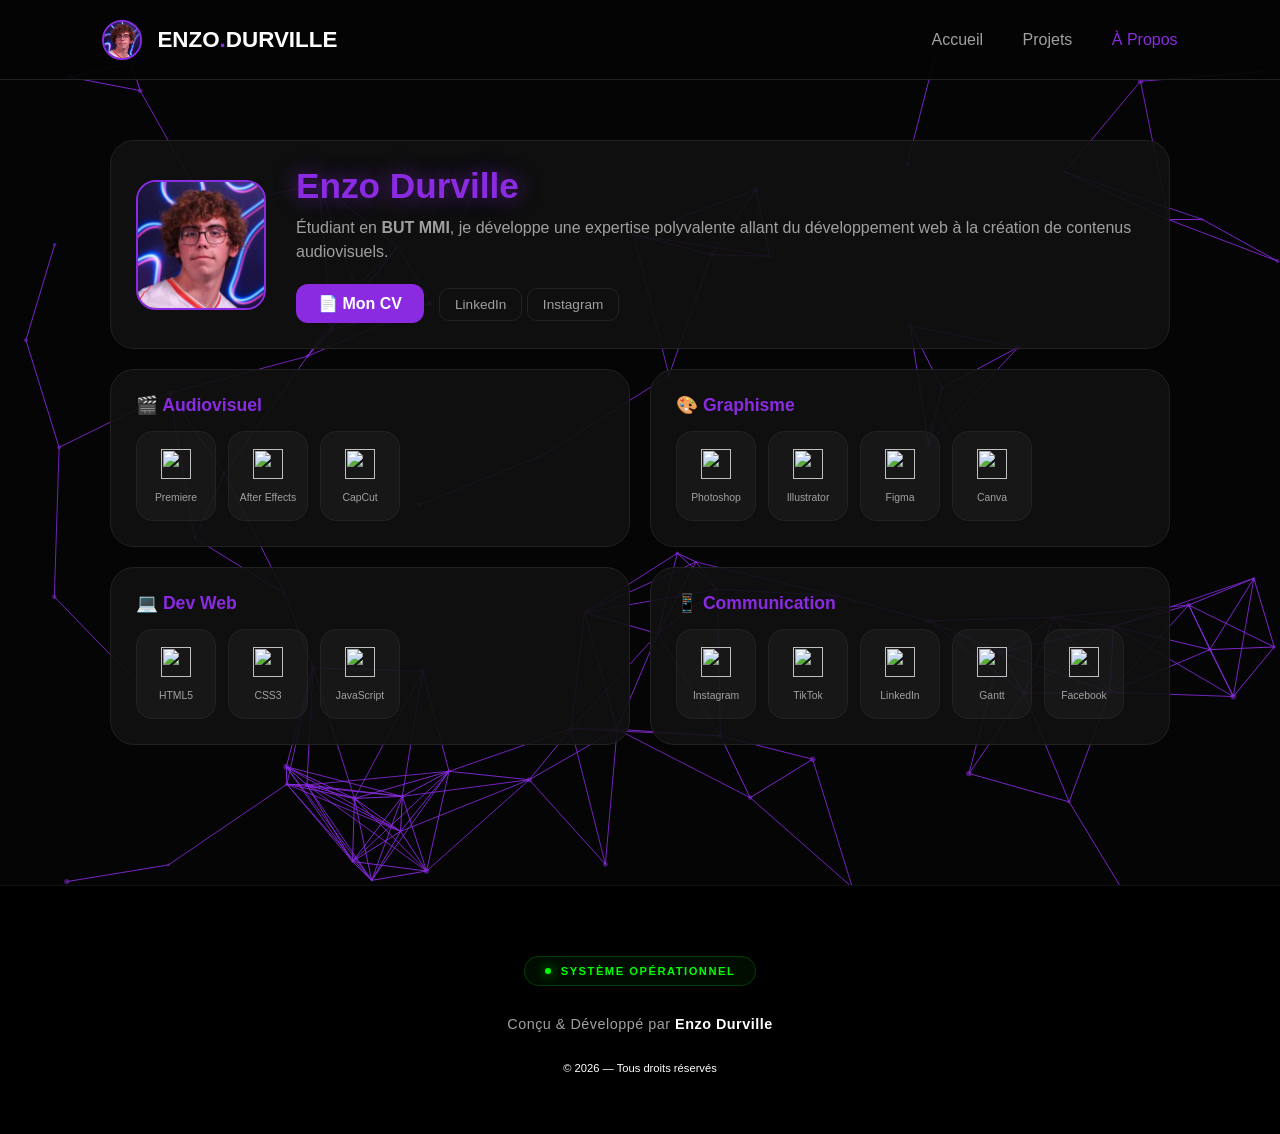
==== a-propos.html @ edd824ac "Add files via upload" ====
<!DOCTYPE html>
<html lang="fr">
<head>
    <meta charset="UTF-8">
    <meta name="viewport" content="width=device-width, initial-scale=1.0">
    <title>À Propos | Enzo Durville</title>
    <link rel="stylesheet" href="style.css">
</head>
<body>
    <canvas id="bg-canvas"></canvas>

    <nav>
        <div class="nav-container-left">
            <img src="moi.jpg" alt="Enzo Durville" class="nav-author-img">
            <div class="logo">ENZO<span>.</span>DURVILLE</div>
        </div>
        <div class="nav-links">
            <a href="index.html">Accueil</a>
            <a href="projets.html">Projets</a>
            <a href="a-propos.html" class="active">À Propos</a>
        </div>
    </nav>

    <main class="container">
        <div class="bento-grid">
            
            <div class="bento-item col-4">
                <div class="bio-content">
                    <img src="moi.jpg" class="profile-photo" alt="Enzo Durville">
                    <div>
                        <h2 class="purple-glow" style="font-size: 2.2rem;">Enzo Durville</h2>
                        <p style="color: var(--text-dim); margin-top: 10px; line-height: 1.5;">
                            Étudiant en <b>BUT MMI</b>, je développe une expertise polyvalente allant du développement web à la création de contenus audiovisuels.
                        </p>
                        <div class="bio-actions">
                            <a href="CV_Enzo_Durville.pdf" class="cv-button" download>📄 Mon CV</a>
                            <div class="bio-socials">
                                <a href="https://www.linkedin.com/in/enzo-durville-2365353ab/" target="_blank">LinkedIn</a>
                                <a href="https://www.instagram.com/durvilleenzo/" target="_blank">Instagram</a>
                            </div>
                        </div>
                    </div>
                </div>
            </div>

            <div class="bento-item col-2">
                <h3 style="color: var(--accent); font-size: 1.1rem; margin-bottom: 10px;">🎬 Audiovisuel</h3>
                <div class="soft-grid">
                    <div class="soft-card"><img src="images/logo-pr.png"><span>Premiere</span></div>
                    <div class="soft-card"><img src="images/logo-ae.png"><span>After Effects</span></div>
                    <div class="soft-card"><img src="images/logo-capcut.png"><span>CapCut</span></div>
                </div>
            </div>

            <div class="bento-item col-2">
                <h3 style="color: var(--accent); font-size: 1.1rem; margin-bottom: 10px;">🎨 Graphisme</h3>
                <div class="soft-grid">
                    <div class="soft-card"><img src="images/logo-ps.png"><span>Photoshop</span></div>
                    <div class="soft-card"><img src="images/logo-ai.png"><span>Illustrator</span></div>
                    <div class="soft-card"><img src="images/logo-figma.png"><span>Figma</span></div>
                    <div class="soft-card"><img src="images/logo-canva.png"><span>Canva</span></div>
                </div>
            </div>

            <div class="bento-item col-2">
                <h3 style="color: var(--accent); font-size: 1.1rem; margin-bottom: 10px;">💻 Dev Web</h3>
                <div class="soft-grid">
                    <div class="soft-card"><img src="images/logo-html.png"><span>HTML5</span></div>
                    <div class="soft-card"><img src="images/logo-css.png"><span>CSS3</span></div>
                    <div class="soft-card"><img src="images/logo-js.png"><span>JavaScript</span></div>
                </div>
            </div>

            <div class="bento-item col-2">
                <h3 style="color: var(--accent); font-size: 1.1rem; margin-bottom: 10px;">📱 Communication</h3>
                <div class="soft-grid">
                    <div class="soft-card"><img src="images/logo-insta.png"><span>Instagram</span></div>
                    <div class="soft-card"><img src="images/logo-tiktok.png"><span>TikTok</span></div>
                    <div class="soft-card"><img src="images/logo-linkedin.png"><span>LinkedIn</span></div>
                    <div class="soft-card"><img src="images/logo-gantt.png"><span>Gantt</span></div>
                     <div class="soft-card"><img src="images/logo-facebook.png"><span>Facebook</span></div>
                    
                </div>
            </div>

        </div>
    </main>

<footer>
    <div class="footer-vertical-container">
        
      
        
        <div class="footer-status-badge">
            <span class="status-dot"></span>
            <span class="status-text">Système Opérationnel</span>
        </div>
        <p class="footer-credit">Conçu & Développé par <strong>Enzo Durville</strong></p>
        <p class="copyright">© 2026 — Tous droits réservés</p>
    </div>
</footer>
    <script src="script.js"></script>
</body>
</html>
---- style.css ----
/* --- VARIABLES ET THÈME --- */
:root {
    --bg: #050505;
    --card-bg: rgba(17, 17, 17, 0.9);
    --accent: #8a2be2; 
    --text: #ffffff;
    --text-dim: #a0a0a0;
    --border: #222222;
    --font-main: 'Inter', -apple-system, sans-serif;
}

/* --- RESET ET BASE --- */
* { margin: 0; padding: 0; box-sizing: border-box; }
body { 
    background-color: var(--bg); 
    color: var(--text); 
    font-family: var(--font-main);
    overflow-x: hidden;
    min-height: 100vh;
}

#bg-canvas {
    position: fixed; top: 0; left: 0; width: 100%; height: 100%;
    z-index: -1; background: var(--bg);
}

/* --- NAVIGATION --- */
nav {
    display: flex; justify-content: space-between; align-items: center;
    padding: 0 8%; height: 80px; position: fixed; width: 100%; top: 0; z-index: 1000;
    background: rgba(5, 5, 5, 0.85); backdrop-filter: blur(20px); border-bottom: 1px solid var(--border);
}

.nav-container-left { display: flex; align-items: center; gap: 15px; }
.nav-author-img { width: 40px; height: 40px; border-radius: 50%; border: 2px solid var(--accent); object-fit: cover; }
.logo { font-size: 1.4rem; font-weight: 800; }
.logo span { color: var(--accent); }

.nav-links a { 
    text-decoration: none; color: var(--text-dim); margin-left: 35px; 
    transition: 0.3s; font-weight: 500;
}
.nav-links a.active, .nav-links a:hover { color: var(--accent); }

/* --- CONTENEUR --- */
.container { max-width: 1100px; margin: 0 auto; padding: 140px 20px 60px; }

/* --- TYPOGRAPHIE --- */
.big-title {
    font-size: clamp(2.5rem, 6vw, 4rem); font-weight: 900;
    text-transform: uppercase; line-height: 0.9; letter-spacing: -2px; margin-bottom: 20px;
}
.purple-glow { color: var(--accent); text-shadow: 0 0 20px rgba(138, 43, 226, 0.6); }

/* --- GRILLE BENTO (À PROPOS) --- */
.bento-grid { 
    display: grid; grid-template-columns: repeat(4, 1fr); gap: 20px; 
}
.bento-item { 
    background: var(--card-bg); border: 1px solid var(--border); 
    padding: 25px; border-radius: 24px; transition: 0.4s ease;
}
.bento-item:hover { transform: translateY(-5px); border-color: var(--accent); }

.col-4 { grid-column: span 4; }
.col-2 { grid-column: span 2; } /* Pour mettre 2 blocs côte à côte */

/* Profil & Actions */
.bio-content { display: flex; align-items: center; gap: 30px; }
.profile-photo { width: 130px; height: 130px; border-radius: 20px; border: 2px solid var(--accent); object-fit: cover; }
.bio-actions { margin-top: 20px; display: flex; align-items: center; gap: 15px; flex-wrap: wrap; }

.cv-button {
    background: var(--accent); color: white; text-decoration: none;
    padding: 10px 22px; border-radius: 12px; font-weight: 700;
    display: flex; align-items: center; gap: 8px; transition: 0.3s;
}
.cv-button:hover { background: #a147ff; transform: scale(1.05); }

.bio-socials a {
    color: var(--text-dim); text-decoration: none; font-size: 0.85rem;
    padding: 8px 15px; border: 1px solid var(--border); border-radius: 10px; transition: 0.3s;
}
.bio-socials a:hover { color: var(--accent); border-color: var(--accent); }

/* Logiciels */
.soft-grid { display: flex; flex-wrap: wrap; gap: 12px; margin-top: 15px; }
.soft-card { 
    display: flex; flex-direction: column; align-items: center; justify-content: center;
    background: rgba(255,255,255,0.03); width: 75px; height: 85px; 
    border-radius: 15px; border: 1px solid var(--border);
}
.soft-card img { width: 28px; height: 28px; margin-bottom: 5px; }
.soft-card span { font-size: 0.6rem; color: var(--text-dim); text-align: center; }

/* --- GRILLE PROJETS --- */
.project-grid { 
    display: grid; grid-template-columns: repeat(2, 1fr); gap: 25px; 
}
.project-card { 
    background: var(--card-bg); border: 1px solid var(--border); 
    border-radius: 5px; overflow: hidden; cursor: pointer; transition: 0.4s;
}
.project-card:hover { transform: translateY(-10px); border-color: var(--accent); }
.project-img-container { width: 100%; height: 220px; overflow: hidden; }
.project-img { width: 100%; height: 100%; object-fit: cover; }

/* --- MODALE PROJETS --- */
.modal {
    display: none; position: fixed; z-index: 2000; left: 0; top: 0;
    width: 100%; height: 100%; background: rgba(0,0,0,0.9); align-items: center; justify-content: center;
}
.modal-content {
    background: #111; width: 90%; max-width: 900px; border-radius: 30px;
    padding: 40px; position: relative; border: 1px solid var(--border);
}
.close-btn { position: absolute; right: 25px; top: 20px; font-size: 30px; cursor: pointer; }
.modal-body { display: flex; gap: 30px; }
.modal-left { flex: 1.5; }
.modal-right { flex: 1; display: flex; flex-direction: column; gap: 20px; }
#modalImg { width: 100%; border-radius: 15px; margin-top: 20px; border: 1px solid var(--border); }

.project-info-box { background: #181818; padding: 20px; border-radius: 20px; }
.info-item { margin-bottom: 15px; }
.info-label { display: block; color: var(--accent); font-size: 0.7rem; font-weight: bold; text-transform: uppercase; }

.btn-open {
    display: inline-block; background: var(--accent); color: white;
    padding: 15px; border-radius: 12px; text-align: center; text-decoration: none; font-weight: bold;
}

/* --- FOOTER --- */
footer { margin-top: 50px; padding: 40px 0; border-top: 1px solid var(--border); text-align: center; }
.footer-status-container { display: flex; justify-content: center; align-items: center; gap: 10px; margin-top: 10px; }
.status-dot { height: 8px; width: 8px; background: #00ff00; border-radius: 50%; box-shadow: 0 0 8px #00ff00; }

/* --- MENU MOBILE --- */
.menu-toggle { display: none; flex-direction: column; cursor: pointer; gap: 5px; }
.bar { width: 25px; height: 3px; background: white; border-radius: 2px; transition: 0.3s; }

@media (max-width: 768px) {
    .menu-toggle { display: flex; }
    .nav-links {
        display: none; position: absolute; top: 80px; left: 0; width: 100%;
        background: rgba(5,5,5,0.95); flex-direction: column; padding: 20px; text-align: center;
    }
    .nav-links.active { display: flex; }
    .nav-links a { margin: 15px 0; }
    .bento-grid, .project-grid { grid-template-columns: 1fr; }
    .col-4, .col-2 { grid-column: span 1; }
    .modal-body { flex-direction: column; }
    .bio-content { flex-direction: column; text-align: center; }
}
/* --- FOOTER VERTICAL ET CENTRÉ --- */
footer {
    background-color: #000000; /* Fond noir pur */
    padding: 60px 20px;
    border-top: 1px solid #111;
    width: 100%;
    margin-top: 80px;
}

.footer-vertical-container {
    max-width: 600px;
    margin: 0 auto;
    display: flex;
    flex-direction: column; /* Aligne les éléments verticalement */
    align-items: center;    /* Centre horizontalement */
    justify-content: center;
    gap: 20px;              /* Espace entre chaque ligne */
    text-align: center;
}

.footer-logo {
    font-size: 1.2rem;
    font-weight: 800;
    letter-spacing: 2px;
}

.footer-credit {
    color: var(--text-dim);
    font-size: 0.9rem;
    letter-spacing: 0.5px;
}

.footer-credit strong {
    color: var(--text);
}

/* --- BADGE STATUT VERTICAL --- */
.footer-status-badge {
    display: flex;
    align-items: center;
    gap: 10px;
    background: rgba(0, 255, 0, 0.05); /* Très léger fond vert */
    padding: 8px 20px;
    border-radius: 50px;
    border: 1px solid rgba(0, 255, 0, 0.2);
    margin: 10px 0;
}

.status-dot {
    height: 6px;
    width: 6px;
    background-color: #00ff00;
    border-radius: 50%;
    box-shadow: 0 0 12px #00ff00;
}

.status-text {
    font-size: 0.7rem;
    color: #00ff00;
    font-weight: 700;
    text-transform: uppercase;
    letter-spacing: 1.5px;
    animation: glow-simple 2.5s infinite ease-in-out;
}

.copyright {
    font-size: 0.7rem;
    color: white;
    margin-top: 10px;
}

/* Animation douce de lueur */
@keyframes glow-simple {
    0%, 100% { opacity: 1; text-shadow: 0 0 5px rgba(0, 255, 0, 0.2); }
    50% { opacity: 0.7; text-shadow: 0 0 15px rgba(0, 255, 0, 0.5); }
}

/* --- ADAPTATION MOBILE --- */
@media (max-width: 480px) {
    footer {
        padding: 40px 20px;
    }
    .footer-credit {
        font-size: 0.8rem;
    }
}
/* --- COMPÉTENCES / LOGICIELS --- */
.soft-grid {
    display: flex;
    flex-wrap: wrap;
    gap: 12px;
}

.soft-card {
    display: flex;
    flex-direction: column;
    align-items: center;
    justify-content: center;
    background: rgba(255, 255, 255, 0.03);
    width: 80px;
    height: 90px;
    border-radius: 16px;
    border: 1px solid var(--border);
    transition: all 0.4s cubic-bezier(0.175, 0.885, 0.32, 1.275); /* Animation rebondie */
    cursor: default;
}

/* NOUVEL EFFET HOVER SUR LES ICONES */
.soft-card:hover {
    background: rgba(138, 43, 226, 0.1); /* Fond violet très léger */
    border-color: var(--accent);       /* Bordure violette */
    transform: translateY(-5px) scale(1.1); /* Monte et grossit */
    box-shadow: 0 10px 20px rgba(138, 43, 226, 0.3); /* Lueur violette */
}

.soft-card img {
    width: 30px;
    height: 30px;
    object-fit: contain;
    transition: transform 0.3s ease;
}

.soft-card:hover img {
    transform: rotate(5deg); /* Petite rotation de l'icône au survol */
}

.soft-card span {
    font-size: 0.65rem;
    color: var(--text-dim);
    margin-top: 8px;
    text-align: center;
    font-weight: 500;
}

.soft-card:hover span {
    color: #ffffff; /* Texte devient blanc pur au survol */
}
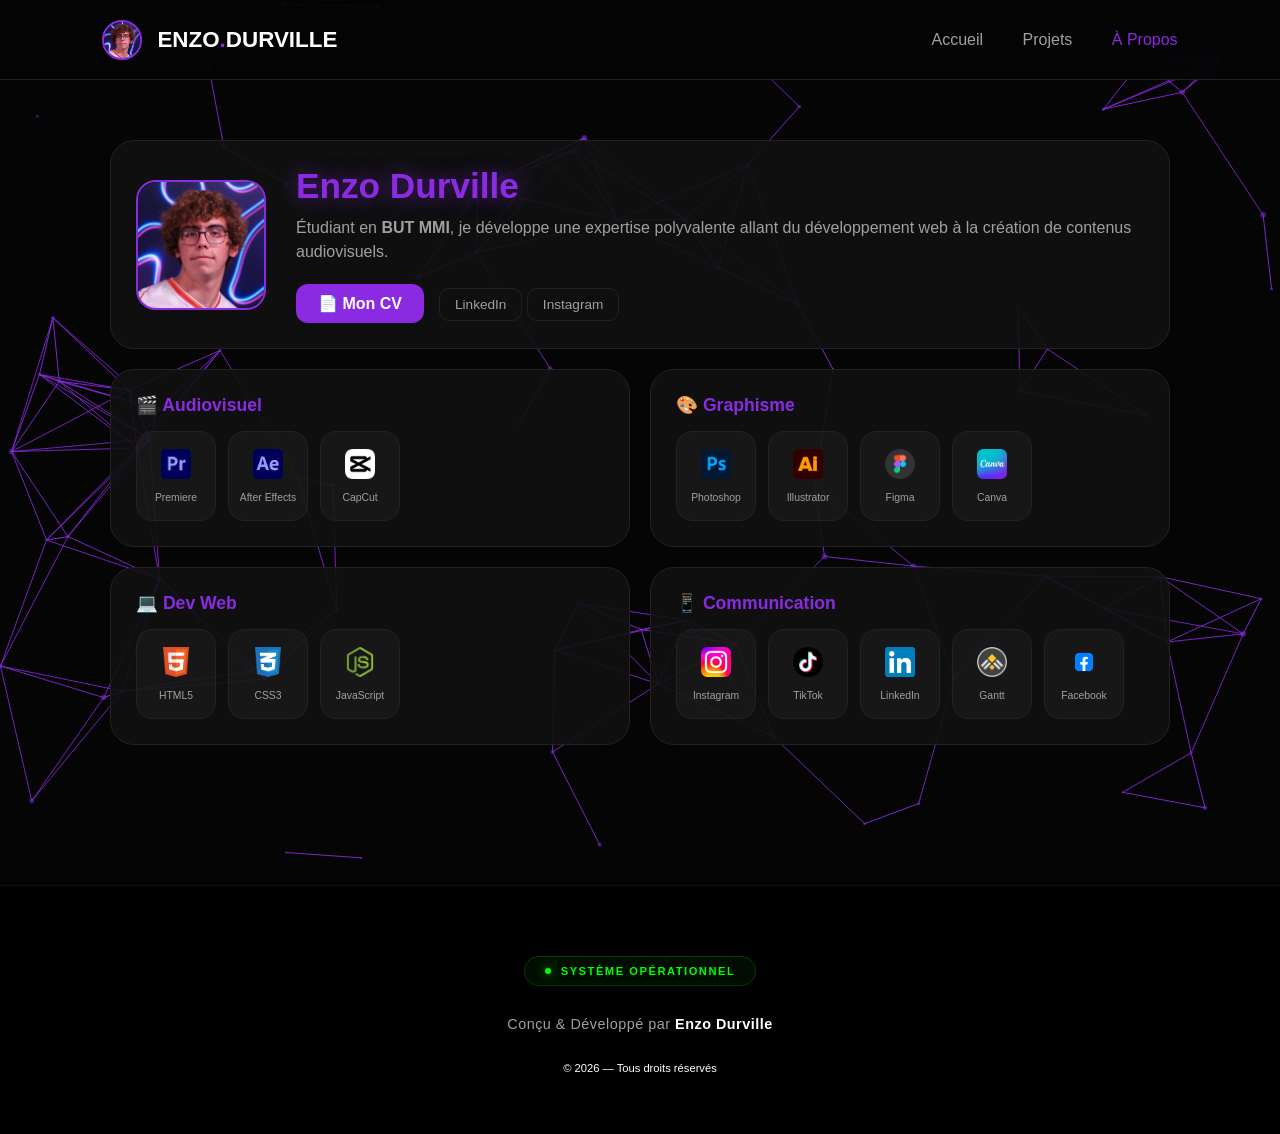
==== commit c2fbb7c1: "Update a-propos.html" ====
--- a/a-propos.html
+++ b/a-propos.html
@@ -26,7 +26,7 @@
             
             <div class="bento-item col-4">
                 <div class="bio-content">
-                    <img src="moi.jpg" class="profile-photo" alt="Enzo Durville">
+                    <img src="moi.jpg" class="profile-photo" alt="Enzo Durville - Étudiant en BUT MMI">
                     <div>
                         <h2 class="purple-glow" style="font-size: 2.2rem;">Enzo Durville</h2>
                         <p style="color: var(--text-dim); margin-top: 10px; line-height: 1.5;">
@@ -43,62 +43,62 @@
                 </div>
             </div>
 
+            <!-- SECTION AUDIOVISUEL -->
             <div class="bento-item col-2">
                 <h3 style="color: var(--accent); font-size: 1.1rem; margin-bottom: 10px;">🎬 Audiovisuel</h3>
                 <div class="soft-grid">
-                    <div class="soft-card"><img src="images/logo-pr.png"><span>Premiere</span></div>
-                    <div class="soft-card"><img src="images/logo-ae.png"><span>After Effects</span></div>
-                    <div class="soft-card"><img src="images/logo-capcut.png"><span>CapCut</span></div>
+                    <div class="soft-card"><img src="images/logo-pr.png" alt="Logo Adobe Premiere Pro"><span>Premiere</span></div>
+                    <div class="soft-card"><img src="images/logo-ae.png" alt="Logo Adobe After Effects"><span>After Effects</span></div>
+                    <div class="soft-card"><img src="images/logo-capcut.png" alt="Logo CapCut"><span>CapCut</span></div>
                 </div>
             </div>
 
+            <!-- SECTION GRAPHISME -->
             <div class="bento-item col-2">
                 <h3 style="color: var(--accent); font-size: 1.1rem; margin-bottom: 10px;">🎨 Graphisme</h3>
                 <div class="soft-grid">
-                    <div class="soft-card"><img src="images/logo-ps.png"><span>Photoshop</span></div>
-                    <div class="soft-card"><img src="images/logo-ai.png"><span>Illustrator</span></div>
-                    <div class="soft-card"><img src="images/logo-figma.png"><span>Figma</span></div>
-                    <div class="soft-card"><img src="images/logo-canva.png"><span>Canva</span></div>
+                    <div class="soft-card"><img src="images/logo-ps.png" alt="Logo Adobe Photoshop"><span>Photoshop</span></div>
+                    <div class="soft-card"><img src="images/logo-ai.png" alt="Logo Adobe Illustrator"><span>Illustrator</span></div>
+                    <div class="soft-card"><img src="images/logo-figma.png" alt="Logo Figma"><span>Figma</span></div>
+                    <div class="soft-card"><img src="images/logo-canva.png" alt="Logo Canva"><span>Canva</span></div>
                 </div>
             </div>
 
+            <!-- SECTION DEV WEB -->
             <div class="bento-item col-2">
                 <h3 style="color: var(--accent); font-size: 1.1rem; margin-bottom: 10px;">💻 Dev Web</h3>
                 <div class="soft-grid">
-                    <div class="soft-card"><img src="images/logo-html.png"><span>HTML5</span></div>
-                    <div class="soft-card"><img src="images/logo-css.png"><span>CSS3</span></div>
-                    <div class="soft-card"><img src="images/logo-js.png"><span>JavaScript</span></div>
+                    <div class="soft-card"><img src="images/logo-html.png" alt="Logo HTML5"><span>HTML5</span></div>
+                    <div class="soft-card"><img src="images/logo-css.png" alt="Logo CSS3"><span>CSS3</span></div>
+                    <div class="soft-card"><img src="images/logo-js.png" alt="Logo JavaScript"><span>JavaScript</span></div>
                 </div>
             </div>
 
+            <!-- SECTION COMMUNICATION -->
             <div class="bento-item col-2">
                 <h3 style="color: var(--accent); font-size: 1.1rem; margin-bottom: 10px;">📱 Communication</h3>
                 <div class="soft-grid">
-                    <div class="soft-card"><img src="images/logo-insta.png"><span>Instagram</span></div>
-                    <div class="soft-card"><img src="images/logo-tiktok.png"><span>TikTok</span></div>
-                    <div class="soft-card"><img src="images/logo-linkedin.png"><span>LinkedIn</span></div>
-                    <div class="soft-card"><img src="images/logo-gantt.png"><span>Gantt</span></div>
-                     <div class="soft-card"><img src="images/logo-facebook.png"><span>Facebook</span></div>
-                    
+                    <div class="soft-card"><img src="images/logo-insta.png" alt="Logo Instagram"><span>Instagram</span></div>
+                    <div class="soft-card"><img src="images/logo-tiktok.png" alt="Logo TikTok"><span>TikTok</span></div>
+                    <div class="soft-card"><img src="images/logo-linkedin.png" alt="Logo LinkedIn"><span>LinkedIn</span></div>
+                    <div class="soft-card"><img src="images/logo-gantt.png" alt="Icône Diagramme de Gantt (Gestion de projet)"><span>Gantt</span></div>
+                    <div class="soft-card"><img src="images/logo-facebook.png" alt="Logo Facebook"><span>Facebook</span></div>
                 </div>
             </div>
 
         </div>
     </main>
 
-<footer>
-    <div class="footer-vertical-container">
-        
-      
-        
-        <div class="footer-status-badge">
-            <span class="status-dot"></span>
-            <span class="status-text">Système Opérationnel</span>
+    <footer>
+        <div class="footer-vertical-container">
+            <div class="footer-status-badge">
+                <span class="status-dot"></span>
+                <span class="status-text">Système Opérationnel</span>
+            </div>
+            <p class="footer-credit">Conçu & Développé par <strong>Enzo Durville</strong></p>
+            <p class="copyright">© 2026 — Tous droits réservés</p>
         </div>
-        <p class="footer-credit">Conçu & Développé par <strong>Enzo Durville</strong></p>
-        <p class="copyright">© 2026 — Tous droits réservés</p>
-    </div>
-</footer>
+    </footer>
     <script src="script.js"></script>
 </body>
-</html>+</html>
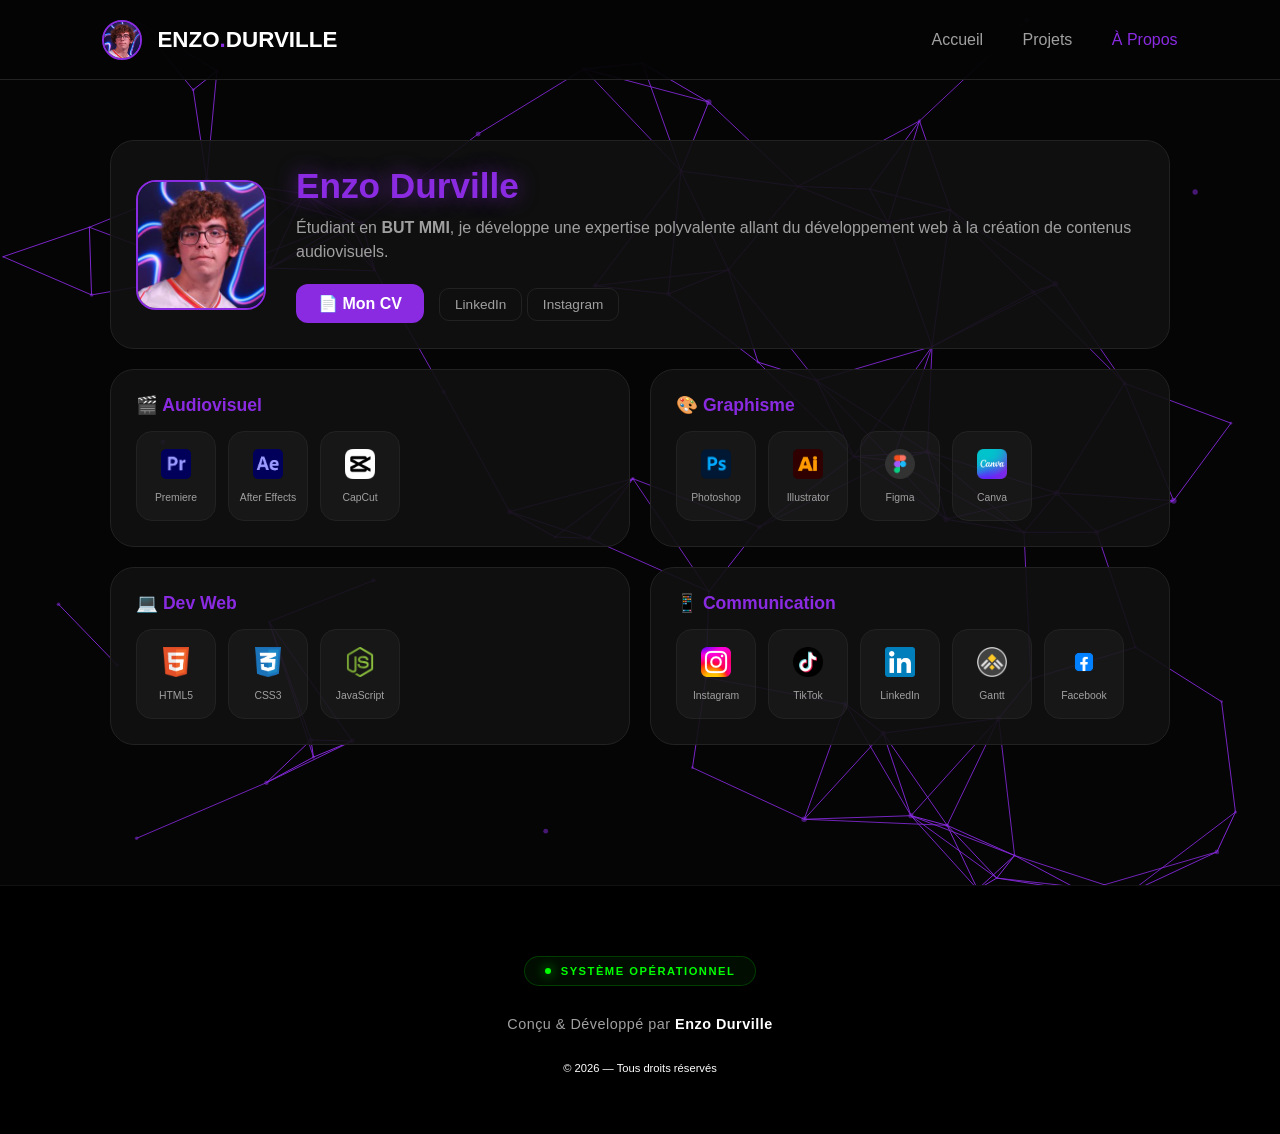
==== commit 338e2c40: "Update a-propos.html" ====
--- a/a-propos.html
+++ b/a-propos.html
@@ -4,6 +4,7 @@
     <meta charset="UTF-8">
     <meta name="viewport" content="width=device-width, initial-scale=1.0">
     <title>À Propos | Enzo Durville</title>
+    <meta name="description" content="Découvrez le profil d'Enzo Durville, étudiant en BUT MMI, spécialisé en développement web, création audiovisuelle, graphisme et communication digitale.">
     <link rel="stylesheet" href="style.css">
 </head>
 <body>
@@ -11,7 +12,7 @@
 
     <nav>
         <div class="nav-container-left">
-            <img src="moi.jpg" alt="Enzo Durville" class="nav-author-img">
+            <img src="moi.jpg" alt="Enzo Durville - Photo de profil miniature" class="nav-author-img">
             <div class="logo">ENZO<span>.</span>DURVILLE</div>
         </div>
         <div class="nav-links">
@@ -26,7 +27,7 @@
             
             <div class="bento-item col-4">
                 <div class="bio-content">
-                    <img src="moi.jpg" class="profile-photo" alt="Enzo Durville - Étudiant en BUT MMI">
+                    <img src="moi.jpg" class="profile-photo" alt="Portrait de Enzo Durville - Étudiant en BUT MMI">
                     <div>
                         <h2 class="purple-glow" style="font-size: 2.2rem;">Enzo Durville</h2>
                         <p style="color: var(--text-dim); margin-top: 10px; line-height: 1.5;">
@@ -43,46 +44,42 @@
                 </div>
             </div>
 
-            <!-- SECTION AUDIOVISUEL -->
             <div class="bento-item col-2">
                 <h3 style="color: var(--accent); font-size: 1.1rem; margin-bottom: 10px;">🎬 Audiovisuel</h3>
                 <div class="soft-grid">
-                    <div class="soft-card"><img src="images/logo-pr.png" alt="Logo Adobe Premiere Pro"><span>Premiere</span></div>
-                    <div class="soft-card"><img src="images/logo-ae.png" alt="Logo Adobe After Effects"><span>After Effects</span></div>
-                    <div class="soft-card"><img src="images/logo-capcut.png" alt="Logo CapCut"><span>CapCut</span></div>
+                    <div class="soft-card"><img src="images/logo-pr.png" alt="Logo de Adobe Premiere Pro"><span>Premiere</span></div>
+                    <div class="soft-card"><img src="images/logo-ae.png" alt="Logo de Adobe After Effects"><span>After Effects</span></div>
+                    <div class="soft-card"><img src="images/logo-capcut.png" alt="Logo de CapCut"><span>CapCut</span></div>
                 </div>
             </div>
 
-            <!-- SECTION GRAPHISME -->
             <div class="bento-item col-2">
                 <h3 style="color: var(--accent); font-size: 1.1rem; margin-bottom: 10px;">🎨 Graphisme</h3>
                 <div class="soft-grid">
-                    <div class="soft-card"><img src="images/logo-ps.png" alt="Logo Adobe Photoshop"><span>Photoshop</span></div>
-                    <div class="soft-card"><img src="images/logo-ai.png" alt="Logo Adobe Illustrator"><span>Illustrator</span></div>
-                    <div class="soft-card"><img src="images/logo-figma.png" alt="Logo Figma"><span>Figma</span></div>
-                    <div class="soft-card"><img src="images/logo-canva.png" alt="Logo Canva"><span>Canva</span></div>
+                    <div class="soft-card"><img src="images/logo-ps.png" alt="Logo de Adobe Photoshop"><span>Photoshop</span></div>
+                    <div class="soft-card"><img src="images/logo-ai.png" alt="Logo de Adobe Illustrator"><span>Illustrator</span></div>
+                    <div class="soft-card"><img src="images/logo-figma.png" alt="Logo de Figma"><span>Figma</span></div>
+                    <div class="soft-card"><img src="images/logo-canva.png" alt="Logo de Canva"><span>Canva</span></div>
                 </div>
             </div>
 
-            <!-- SECTION DEV WEB -->
             <div class="bento-item col-2">
                 <h3 style="color: var(--accent); font-size: 1.1rem; margin-bottom: 10px;">💻 Dev Web</h3>
                 <div class="soft-grid">
-                    <div class="soft-card"><img src="images/logo-html.png" alt="Logo HTML5"><span>HTML5</span></div>
-                    <div class="soft-card"><img src="images/logo-css.png" alt="Logo CSS3"><span>CSS3</span></div>
-                    <div class="soft-card"><img src="images/logo-js.png" alt="Logo JavaScript"><span>JavaScript</span></div>
+                    <div class="soft-card"><img src="images/logo-html.png" alt="Logo de HTML5"><span>HTML5</span></div>
+                    <div class="soft-card"><img src="images/logo-css.png" alt="Logo de CSS3"><span>CSS3</span></div>
+                    <div class="soft-card"><img src="images/logo-js.png" alt="Logo de JavaScript"><span>JavaScript</span></div>
                 </div>
             </div>
 
-            <!-- SECTION COMMUNICATION -->
             <div class="bento-item col-2">
                 <h3 style="color: var(--accent); font-size: 1.1rem; margin-bottom: 10px;">📱 Communication</h3>
                 <div class="soft-grid">
-                    <div class="soft-card"><img src="images/logo-insta.png" alt="Logo Instagram"><span>Instagram</span></div>
-                    <div class="soft-card"><img src="images/logo-tiktok.png" alt="Logo TikTok"><span>TikTok</span></div>
-                    <div class="soft-card"><img src="images/logo-linkedin.png" alt="Logo LinkedIn"><span>LinkedIn</span></div>
-                    <div class="soft-card"><img src="images/logo-gantt.png" alt="Icône Diagramme de Gantt (Gestion de projet)"><span>Gantt</span></div>
-                    <div class="soft-card"><img src="images/logo-facebook.png" alt="Logo Facebook"><span>Facebook</span></div>
+                    <div class="soft-card"><img src="images/logo-insta.png" alt="Logo d'Instagram"><span>Instagram</span></div>
+                    <div class="soft-card"><img src="images/logo-tiktok.png" alt="Logo de TikTok"><span>TikTok</span></div>
+                    <div class="soft-card"><img src="images/logo-linkedin.png" alt="Logo de LinkedIn"><span>LinkedIn</span></div>
+                    <div class="soft-card"><img src="images/logo-gantt.png" alt="Icône de gestion de projet - Diagramme de Gantt"><span>Gantt</span></div>
+                    <div class="soft-card"><img src="images/logo-facebook.png" alt="Logo de Facebook"><span>Facebook</span></div>
                 </div>
             </div>
 
